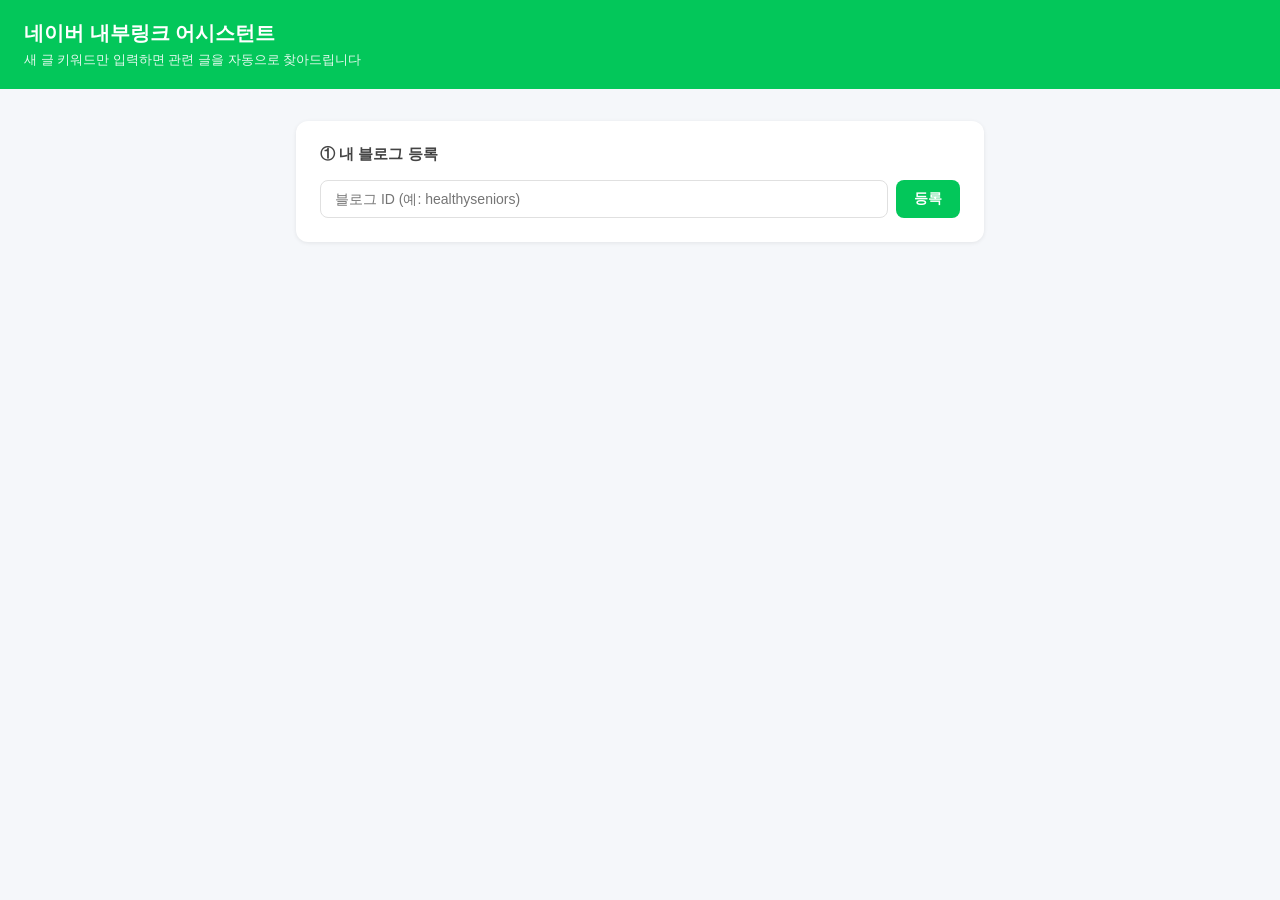
==== static/index.html @ 4bdeb44f "Simplify paywall to soft message until payment system is ready" ====
<!DOCTYPE html>
<html lang="ko">
<head>
<meta charset="UTF-8">
<meta name="viewport" content="width=device-width, initial-scale=1.0">
<title>네이버 내부링크 어시스턴트</title>
<style>
  * { box-sizing: border-box; margin: 0; padding: 0; }
  body { font-family: 'Pretendard', -apple-system, sans-serif; background: #f5f7fa; color: #1a1a2e; min-height: 100vh; }

  header { background: #03c75a; color: white; padding: 20px 24px; }
  header h1 { font-size: 20px; font-weight: 700; }
  header p  { font-size: 13px; opacity: 0.9; margin-top: 4px; }

  .container { max-width: 720px; margin: 32px auto; padding: 0 16px; }

  .card { background: white; border-radius: 12px; padding: 24px; margin-bottom: 20px; box-shadow: 0 1px 4px rgba(0,0,0,.08); }
  .card h2 { font-size: 15px; font-weight: 600; margin-bottom: 16px; color: #444; }

  .input-row { display: flex; gap: 8px; }
  input[type=text] {
    flex: 1; padding: 10px 14px; border: 1.5px solid #e0e0e0;
    border-radius: 8px; font-size: 14px; outline: none;
    transition: border-color .2s;
  }
  input[type=text]:focus { border-color: #03c75a; }

  button {
    padding: 10px 18px; border: none; border-radius: 8px;
    font-size: 14px; font-weight: 600; cursor: pointer;
    transition: opacity .2s;
  }
  button:hover { opacity: .85; }
  .btn-primary { background: #03c75a; color: white; }
  .btn-gray    { background: #f0f0f0; color: #555; }

  .badge {
    display: inline-block; font-size: 12px; font-weight: 600;
    padding: 3px 10px; border-radius: 20px; margin-left: 8px;
  }
  .badge-green { background: #e6faf0; color: #03c75a; }
  .badge-blue  { background: #e8f0fe; color: #1a73e8; }
  .badge-gray  { background: #f0f0f0; color: #888; }

  .status-bar {
    font-size: 13px; padding: 10px 14px; border-radius: 8px;
    margin-top: 10px; display: none;
  }
  .status-ok   { background: #e6faf0; color: #1a8a45; }
  .status-err  { background: #fff0f0; color: #c0392b; }
  .status-info { background: #e8f0fe; color: #1a73e8; }

  .result-item {
    border: 1.5px solid #e8e8e8; border-radius: 10px;
    padding: 14px 16px; margin-bottom: 10px;
    transition: border-color .2s;
  }
  .result-item:hover { border-color: #03c75a; }
  .result-num   { font-size: 12px; color: #aaa; margin-bottom: 4px; }
  .result-title { font-size: 15px; font-weight: 600; margin-bottom: 6px; }
  .result-url   {
    font-size: 12px; color: #03c75a; word-break: break-all;
    cursor: pointer; text-decoration: underline;
  }
  .result-reason { font-size: 13px; color: #666; margin-top: 6px; }

  .copy-btn {
    font-size: 11px; padding: 3px 8px; margin-left: 8px;
    background: #f0f0f0; color: #555; border-radius: 4px;
    border: none; cursor: pointer; vertical-align: middle;
  }
  .copy-btn.copied { background: #e6faf0; color: #03c75a; }

  .remaining { font-size: 12px; color: #888; text-align: right; margin-top: 8px; }

  .paywall {
    text-align: center; padding: 32px 24px;
    border: 2px dashed #e0e0e0; border-radius: 12px; display: none;
  }
  .paywall h3 { font-size: 18px; margin-bottom: 8px; }
  .paywall p  { font-size: 14px; color: #666; margin-bottom: 20px; }
  .paywall .price { font-size: 28px; font-weight: 700; color: #03c75a; margin-bottom: 4px; }

  #results { display: none; }
  .spinner { text-align: center; padding: 20px; color: #aaa; font-size: 14px; display: none; }
</style>
</head>
<body>

<header>
  <h1>네이버 내부링크 어시스턴트</h1>
  <p>새 글 키워드만 입력하면 관련 글을 자동으로 찾아드립니다</p>
</header>

<main class="container">

  <!-- Step 1: 블로그 등록 -->
  <section class="card" id="step1">
    <h2>① 내 블로그 등록</h2>
    <div class="input-row">
      <input type="text" id="blogId" placeholder="블로그 ID (예: healthyseniors)" />
      <button class="btn-primary" onclick="indexBlog()">등록</button>
    </div>
    <div class="status-bar" id="indexStatus"></div>
  </section>

  <!-- Step 2: 키워드 검색 -->
  <section class="card" id="step2" style="display:none">
    <h2>② 새 글 키워드 입력
      <span class="badge badge-green" id="blogBadge"></span>
    </h2>
    <div class="input-row">
      <input type="text" id="keyword" placeholder="새 글 주제나 키워드 (예: 허리 통증)" onkeydown="if(event.key==='Enter') search()" />
      <select id="topN" style="padding:10px 8px;border:1.5px solid #e0e0e0;border-radius:8px;font-size:14px;background:white;cursor:pointer;">
        <option value="5">5개</option>
        <option value="10">10개</option>
        <option value="15">15개</option>
        <option value="20">20개</option>
      </select>
      <button class="btn-primary" onclick="search()">찾기</button>
    </div>
    <div class="spinner" id="spinner">관련 글 분석 중...</div>
  </section>

  <!-- 결과 -->
  <section id="results">
    <div id="resultList"></div>
    <div class="remaining" id="remainingMsg"></div>
  </section>

  <!-- 결제 유도 -->
  <div class="paywall" id="paywall">
    <h3>무료 체험이 끝났습니다</h3>
    <p style="font-size:14px;color:#666;margin-top:8px">더 많은 기능은 곧 오픈 예정입니다.<br>조금만 기다려 주세요!</p>
  </div>

</main>

<script>
let sessionId = localStorage.getItem('session_id');
let currentBlogId = localStorage.getItem('blog_id') || '';

async function initSession() {
  if (!sessionId) {
    const res = await fetch('/api/session');
    const data = await res.json();
    sessionId = data.session_id;
    localStorage.setItem('session_id', sessionId);
  }
  if (currentBlogId) {
    const res = await fetch(`/api/status/${currentBlogId}`);
    const data = await res.json();
    if (data.indexed) {
      showStep2(currentBlogId, data.post_count);
      document.getElementById('blogId').value = currentBlogId;
    }
  }
}

function showStatus(id, msg, type) {
  const el = document.getElementById(id);
  el.textContent = msg;
  el.className = `status-bar status-${type}`;
  el.style.display = 'block';
}

function showStep2(blogId, postCount) {
  document.getElementById('step2').style.display = 'block';
  document.getElementById('blogBadge').textContent = `${blogId} · ${postCount}개 글`;
  currentBlogId = blogId;
  localStorage.setItem('blog_id', blogId);
}

function extractBlogId(raw) {
  raw = raw.trim().replace(/\/$/, '');
  if (raw.includes('blog.naver.com/')) {
    return raw.split('blog.naver.com/').pop().split('/')[0].toLowerCase();
  }
  return raw.toLowerCase();
}

async function indexBlog() {
  const raw = document.getElementById('blogId').value.trim();
  if (!raw) return;
  const blogId = extractBlogId(raw);
  document.getElementById('blogId').value = blogId;
  showStatus('indexStatus', '블로그 글 목록 수집 중... (최초 1회, 이후 즉시)', 'info');

  const res = await fetch('/api/index', {
    method: 'POST',
    headers: {'Content-Type': 'application/json'},
    body: JSON.stringify({blog_id: blogId})
  });
  const data = await res.json();

  if (!res.ok) {
    showStatus('indexStatus', data.detail || '오류가 발생했습니다', 'err');
    return;
  }

  const msg = data.cached
    ? `이미 등록된 블로그입니다 (${data.post_count}개 글)`
    : `등록 완료! ${data.post_count}개 글을 불러왔습니다`;
  showStatus('indexStatus', msg, 'ok');
  showStep2(data.blog_id, data.post_count);
}

async function search() {
  const keyword = document.getElementById('keyword').value.trim();
  if (!keyword || !currentBlogId) return;

  document.getElementById('spinner').style.display = 'block';
  document.getElementById('results').style.display = 'none';
  document.getElementById('paywall').style.display = 'none';

  const res = await fetch('/api/search', {
    method: 'POST',
    headers: {'Content-Type': 'application/json'},
    body: JSON.stringify({blog_id: currentBlogId, keyword, session_id: sessionId, top_n: parseInt(document.getElementById('topN').value)})
  });
  const data = await res.json();
  document.getElementById('spinner').style.display = 'none';

  if (res.status === 402) {
    document.getElementById('paywall').style.display = 'block';
    return;
  }
  if (!res.ok) {
    document.getElementById('spinner').style.display = 'none';
    alert(`오류 (${res.status}): ${data.detail || JSON.stringify(data)}`);
    return;
  }

  renderResults(data.results, data.remaining);
}

function renderResults(results, remaining) {
  const list = document.getElementById('resultList');
  list.innerHTML = results.map((r, i) => `
    <div class="result-item">
      <div class="result-num">${i + 1}번째 추천</div>
      <div class="result-title">${r.title}</div>
      <div>
        <span class="result-url" onclick="window.open('${r.url}')">${r.url}</span>
        <button class="copy-btn" onclick="copyUrl(this, '${r.url}')">복사</button>
      </div>
      <div class="result-reason">💡 ${r.reason}</div>
    </div>
  `).join('');

  document.getElementById('remainingMsg').textContent =
    remaining !== null ? `무료 검색 잔여: ${remaining}회` : '';
  document.getElementById('results').style.display = 'block';
}

function copyUrl(btn, url) {
  navigator.clipboard.writeText(url);
  btn.textContent = '복사됨!';
  btn.classList.add('copied');
  setTimeout(() => { btn.textContent = '복사'; btn.classList.remove('copied'); }, 1500);
}

initSession();
</script>
</body>
</html>
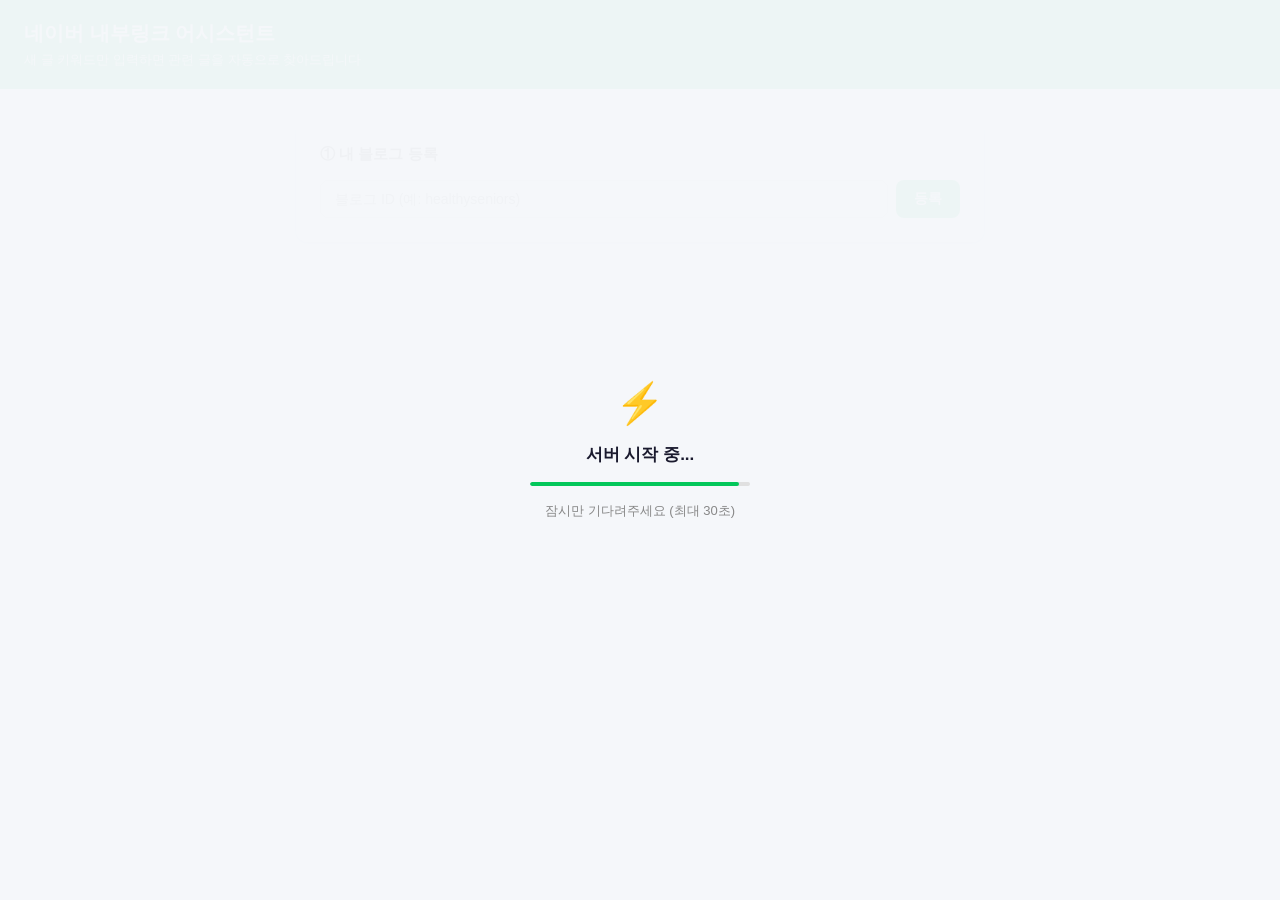
==== commit f067b32d: "feat: 서버 콜드스타트 대기 화면 추가 서버 응답 전까지 '서버 시작 중...' 오버레이 표시. 진행 바 애니메이션(28초)으로 대기감 완화. 서버 응답 완료 시 자동으로 오버" ====
--- a/static/index.html
+++ b/static/index.html
@@ -83,9 +83,36 @@
 
   #results { display: none; }
   .spinner { text-align: center; padding: 20px; color: #aaa; font-size: 14px; display: none; }
+
+  #wake-overlay {
+    position: fixed; inset: 0;
+    background: rgba(245,247,250,0.97);
+    display: flex; flex-direction: column;
+    align-items: center; justify-content: center;
+    z-index: 9999; gap: 16px;
+  }
+  #wake-overlay .wake-icon { font-size: 40px; animation: pulse 1.4s ease-in-out infinite; }
+  #wake-overlay .wake-title { font-size: 17px; font-weight: 700; color: #1a1a2e; }
+  #wake-overlay .wake-sub { font-size: 13px; color: #888; }
+  #wake-overlay .wake-bar {
+    width: 220px; height: 4px; background: #e0e0e0; border-radius: 4px; overflow: hidden;
+  }
+  #wake-overlay .wake-bar-fill {
+    height: 100%; width: 0%; background: #03c75a; border-radius: 4px;
+    animation: loading 28s linear forwards;
+  }
+  @keyframes pulse { 0%,100%{opacity:1} 50%{opacity:0.4} }
+  @keyframes loading { 0%{width:0%} 90%{width:90%} 100%{width:95%} }
 </style>
 </head>
 <body>
+
+<div id="wake-overlay">
+  <div class="wake-icon">⚡</div>
+  <div class="wake-title">서버 시작 중...</div>
+  <div class="wake-bar"><div class="wake-bar-fill"></div></div>
+  <div class="wake-sub">잠시만 기다려주세요 (최대 30초)</div>
+</div>
 
 <header>
   <h1>네이버 내부링크 어시스턴트</h1>
@@ -108,6 +135,7 @@
   <section class="card" id="step2" style="display:none">
     <h2>② 새 글 키워드 입력
       <span class="badge badge-green" id="blogBadge"></span>
+      <button class="btn-gray" onclick="reindexBlog()" style="font-size:12px;padding:4px 10px;margin-left:8px;">글 목록 업데이트</button>
     </h2>
     <div class="input-row">
       <input type="text" id="keyword" placeholder="새 글 주제나 키워드 (예: 허리 통증)" onkeydown="if(event.key==='Enter') search()" />
@@ -141,12 +169,20 @@
 let currentBlogId = localStorage.getItem('blog_id') || '';
 
 async function initSession() {
+  // 서버 깨우기 + 세션 초기화
   if (!sessionId) {
     const res = await fetch('/api/session');
     const data = await res.json();
     sessionId = data.session_id;
     localStorage.setItem('session_id', sessionId);
-  }
+  } else {
+    // 세션 있어도 서버 응답 확인 (wake-up 용도)
+    await fetch('/api/session');
+  }
+
+  // 서버 응답 완료 → 오버레이 제거
+  document.getElementById('wake-overlay').style.display = 'none';
+
   if (currentBlogId) {
     const res = await fetch(`/api/status/${currentBlogId}`);
     const data = await res.json();
@@ -203,6 +239,26 @@
     : `등록 완료! ${data.post_count}개 글을 불러왔습니다`;
   showStatus('indexStatus', msg, 'ok');
   showStep2(data.blog_id, data.post_count);
+}
+
+async function reindexBlog() {
+  if (!currentBlogId) return;
+  showStatus('indexStatus', '새 글 목록 다시 불러오는 중...', 'info');
+  document.getElementById('step1').style.display = 'block';
+
+  const res = await fetch('/api/index', {
+    method: 'POST',
+    headers: {'Content-Type': 'application/json'},
+    body: JSON.stringify({blog_id: currentBlogId, force: true})
+  });
+  const data = await res.json();
+
+  if (!res.ok) {
+    showStatus('indexStatus', data.detail || '오류가 발생했습니다', 'err');
+    return;
+  }
+  showStatus('indexStatus', `업데이트 완료! ${data.post_count}개 글`, 'ok');
+  document.getElementById('blogBadge').textContent = `${currentBlogId} · ${data.post_count}개 글`;
 }
 
 async function search() {
@@ -249,7 +305,7 @@
   `).join('');
 
   document.getElementById('remainingMsg').textContent =
-    remaining !== null ? `무료 검색 잔여: ${remaining}회` : '';
+    remaining !== null ? `오늘 무료 검색 잔여: ${remaining}회 (매일 초기화)` : '';
   document.getElementById('results').style.display = 'block';
 }
 
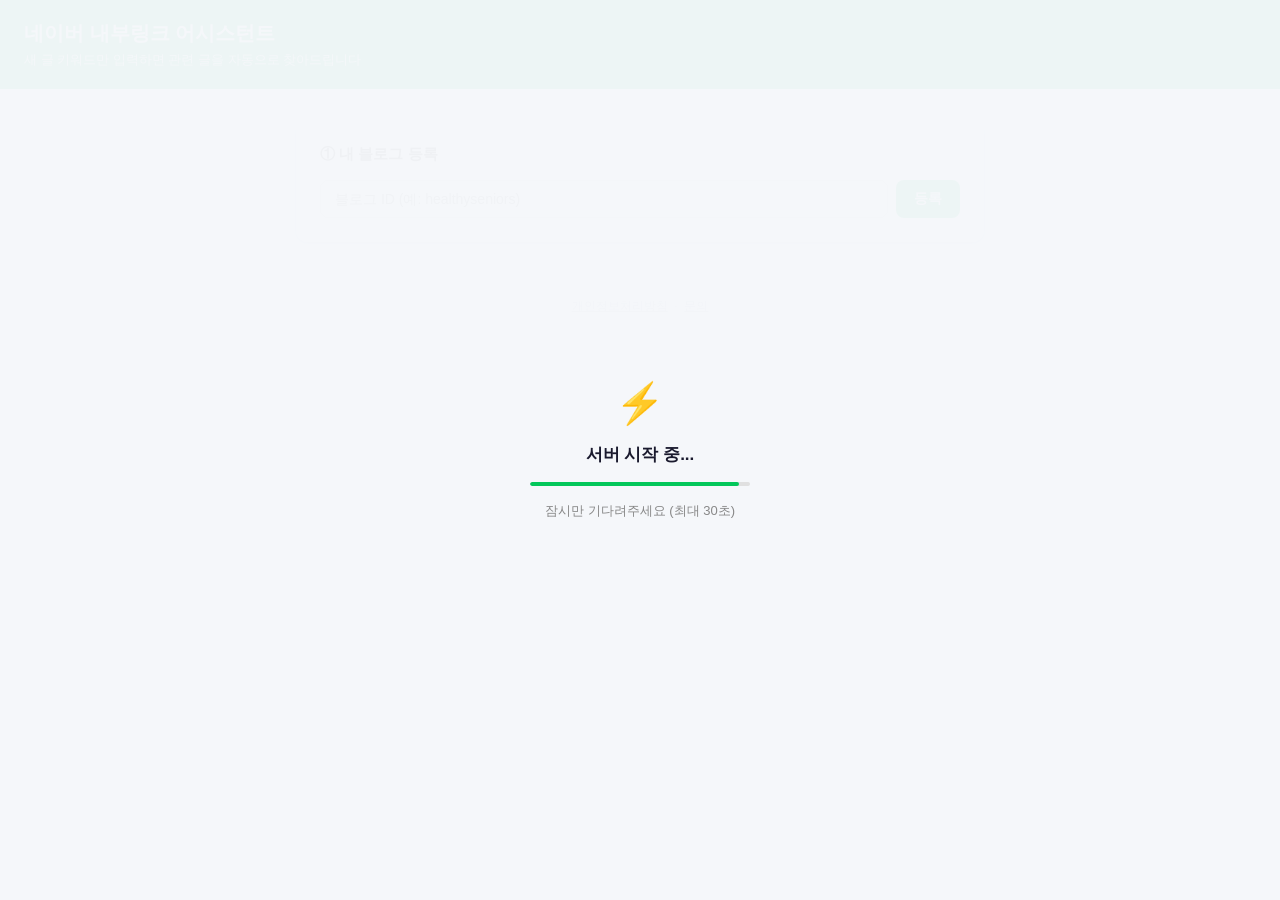
==== commit 64f71fcd: "법적 컴플라이언스: 개인정보 처리방침 게시 및 CWS 메타 추가 - /privacy 라우트 추가 (index.html, upgrade.html footer 링크 연결) - priv" ====
--- a/static/index.html
+++ b/static/index.html
@@ -156,6 +156,24 @@
     <div class="remaining" id="remainingMsg"></div>
   </section>
 
+  <!-- Step 3: 중복 글 감지 -->
+  <section class="card" id="step3" style="display:none">
+    <h2>③ 이미 쓴 글인지 확인
+      <span style="font-size:12px;color:#888;font-weight:400;margin-left:6px">글 쓰기 전에 중복 체크</span>
+    </h2>
+    <div class="input-row">
+      <input type="text" id="dupKeyword" placeholder="쓰려는 글 키워드 (예: 허리 통증 스트레칭)" onkeydown="if(event.key==='Enter') checkDuplicate()" />
+      <button class="btn-primary" onclick="checkDuplicate()">확인</button>
+    </div>
+    <div class="spinner" id="dupSpinner">기존 글 분석 중...</div>
+  </section>
+
+  <!-- 중복 감지 결과 -->
+  <section id="dupResults" style="display:none">
+    <div id="dupResultBox"></div>
+    <div class="remaining" id="dupRemainingMsg"></div>
+  </section>
+
   <!-- 결제 유도 -->
   <div class="paywall" id="paywall">
     <h3>무료 체험이 끝났습니다</h3>
@@ -202,6 +220,7 @@
 
 function showStep2(blogId, postCount) {
   document.getElementById('step2').style.display = 'block';
+  document.getElementById('step3').style.display = 'block';
   document.getElementById('blogBadge').textContent = `${blogId} · ${postCount}개 글`;
   currentBlogId = blogId;
   localStorage.setItem('blog_id', blogId);
@@ -316,7 +335,72 @@
   setTimeout(() => { btn.textContent = '복사'; btn.classList.remove('copied'); }, 1500);
 }
 
+async function checkDuplicate() {
+  const keyword = document.getElementById('dupKeyword').value.trim();
+  if (!keyword || !currentBlogId) return;
+
+  document.getElementById('dupSpinner').style.display = 'block';
+  document.getElementById('dupResults').style.display = 'none';
+  document.getElementById('paywall').style.display = 'none';
+
+  const res = await fetch('/api/duplicate', {
+    method: 'POST',
+    headers: {'Content-Type': 'application/json'},
+    body: JSON.stringify({ blog_id: currentBlogId, keyword, session_id: sessionId })
+  });
+  const data = await res.json();
+  document.getElementById('dupSpinner').style.display = 'none';
+
+  if (res.status === 402) {
+    document.getElementById('paywall').style.display = 'block';
+    return;
+  }
+  if (!res.ok) {
+    alert(`오류 (${res.status}): ${data.detail || JSON.stringify(data)}`);
+    return;
+  }
+
+  const box = document.getElementById('dupResultBox');
+  if (!data.has_duplicate) {
+    box.innerHTML = `
+      <div class="result-item" style="border-color:#03c75a;background:#f6fef9">
+        <div style="font-size:15px;font-weight:700;color:#1a8a45">새로운 주제예요! 바로 쓰세요</div>
+        <div style="font-size:13px;color:#666;margin-top:6px">"${keyword}" 와 겹치는 기존 글이 없습니다.</div>
+      </div>`;
+  } else {
+    box.innerHTML = `
+      <div style="font-size:14px;font-weight:700;color:#c0392b;margin-bottom:12px">
+        비슷한 글이 ${data.similar_posts.length}개 있어요! 차별화하거나 기존 글을 업데이트하세요.
+      </div>
+    ` + data.similar_posts.map((p, i) => {
+      const color = p.similarity >= 80 ? '#c0392b' : p.similarity >= 50 ? '#e67e22' : '#888';
+      return `
+      <div class="result-item">
+        <div style="display:flex;justify-content:space-between;align-items:center;margin-bottom:4px">
+          <div class="result-num">${i + 1}번째 유사 글${p.date ? ` · ${p.date}` : ''}</div>
+          <div style="font-size:13px;font-weight:700;color:${color}">유사도 ${p.similarity}%</div>
+        </div>
+        <div class="result-title">${p.title}</div>
+        <div>
+          <span class="result-url" onclick="window.open('${p.url}')">${p.url}</span>
+          <button class="copy-btn" onclick="copyUrl(this, '${p.url}')">복사</button>
+        </div>
+        <div class="result-reason" style="color:#c0392b">겹치는 내용: ${p.overlap}</div>
+      </div>`;
+    }).join('');
+  }
+
+  document.getElementById('dupRemainingMsg').textContent =
+    data.remaining !== null ? `오늘 무료 검색 잔여: ${data.remaining}회 (매일 초기화)` : '';
+  document.getElementById('dupResults').style.display = 'block';
+}
+
 initSession();
 </script>
+<footer style="text-align:center;padding:24px 0 16px;font-size:12px;color:#adb5bd;">
+  <a href="/privacy" style="color:#adb5bd;text-decoration:underline;">개인정보처리방침</a>
+  &nbsp;·&nbsp;
+  <a href="mailto:kang020672@gmail.com" style="color:#adb5bd;text-decoration:underline;">문의</a>
+</footer>
 </body>
 </html>
